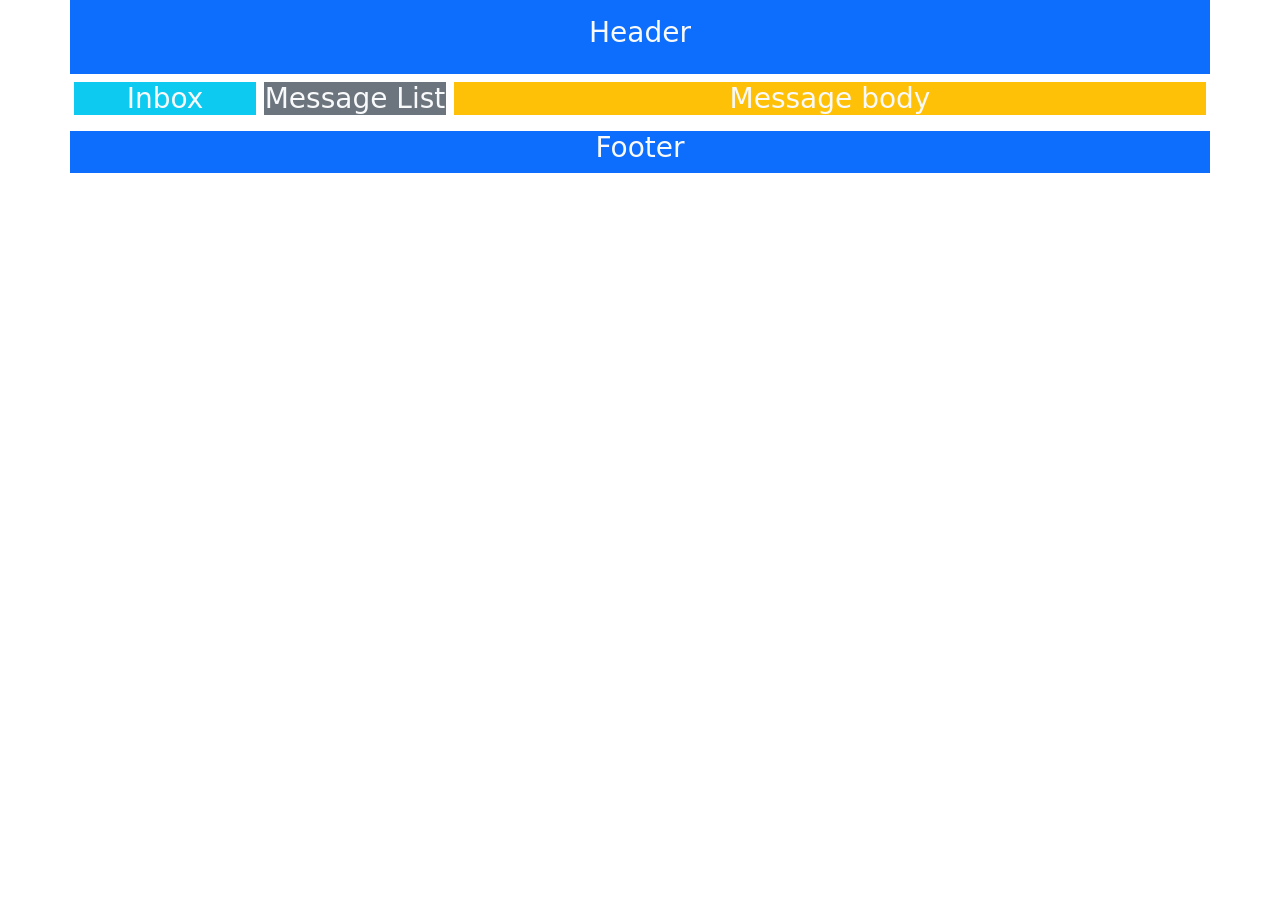
==== index.html @ 7d10ba2d "Add files via upload" ====
<!DOCTYPE html>
<html lang="en">
<head>
    <meta charset="UTF-8">
    <meta name="viewport" content="width=device-width, initial-scale=1.0">
    <title>LAYOUT 1</title>
    <link href="https://cdn.jsdelivr.net/npm/bootstrap@5.0.2/dist/css/bootstrap.min.css" rel="stylesheet" integrity="sha384-EVSTQN3/azprG1Anm3QDgpJLIm9Nao0Yz1ztcQTwFspd3yD65VohhpuuCOmLASjC" crossorigin="anonymous">
    <script src="https://cdn.jsdelivr.net/npm/bootstrap@5.0.2/dist/js/bootstrap.bundle.min.js" integrity="sha384-MrcW6ZMFYlzcLA8Nl+NtUVF0sA7MsXsP1UyJoMp4YLEuNSfAP+JcXn/tWtIaxVXM" crossorigin="anonymous"></script>
    <link rel="stylesheet" href="style.css">
</head>
<body>
    <div class="container text-light text-center">
        <div class="row bg-primary py-3 mb-2">
            <div class="col">
                <h3>Header</h3>
            </div>
        </div>
        <div class="row text-light text-center">
            <div class="col-md-2 px-1">
                <div class="bg-info longheight">
                    <h3>Inbox</h3>
                </div>
            </div>
            <div class="col-md-2 px-1">
                <div class="bg-secondary longheight">
                    <h3>Message List</h3>
                </div>
            </div>
            <div class="col-md-8 px-1">
                <div class=" bg-warning longheight">
                    <h3>Message body</h3>
                </div>
            </div>
        </div>
        <div class="row">
            <div class="col bg-primary text-light text-center mt-2">
                <h3>Footer</h3>
            </div>
        </div>
    </div>
    
</body>
</html>
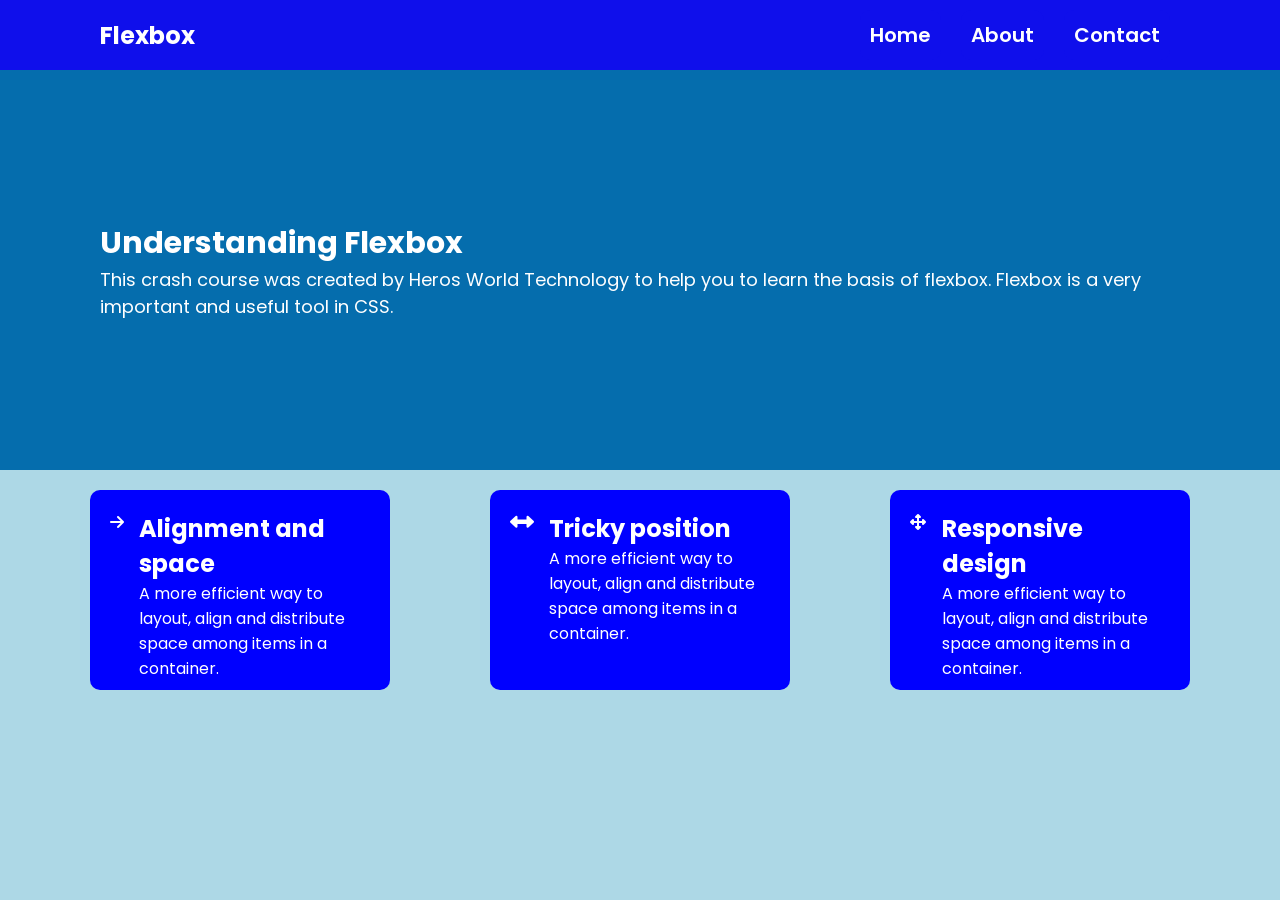
==== commit 369f9ca6: "Add files via upload" ====
--- a/index.html
+++ b/index.html
@@ -1,43 +1,89 @@
 <!DOCTYPE html>
 <html lang="en">
+
 <head>
     <meta charset="UTF-8">
     <meta name="viewport" content="width=device-width, initial-scale=1.0">
-    <title>LAYOUT 1</title>
-    <link href="https://cdn.jsdelivr.net/npm/bootstrap@5.0.2/dist/css/bootstrap.min.css" rel="stylesheet" integrity="sha384-EVSTQN3/azprG1Anm3QDgpJLIm9Nao0Yz1ztcQTwFspd3yD65VohhpuuCOmLASjC" crossorigin="anonymous">
-    <script src="https://cdn.jsdelivr.net/npm/bootstrap@5.0.2/dist/js/bootstrap.bundle.min.js" integrity="sha384-MrcW6ZMFYlzcLA8Nl+NtUVF0sA7MsXsP1UyJoMp4YLEuNSfAP+JcXn/tWtIaxVXM" crossorigin="anonymous"></script>
+    <title>Flexbox</title>
     <link rel="stylesheet" href="style.css">
+  <link rel="stylesheet" href="https://cdnjs.cloudflare.com/ajax/libs/font-awesome/6.5.1/css/all.min.css">
+
+
 </head>
+
 <body>
-    <div class="container text-light text-center">
-        <div class="row bg-primary py-3 mb-2">
-            <div class="col">
-                <h3>Header</h3>
+
+    <!--Menu-->
+    <header>
+        <div class="flex-container">
+            <div>
+                <h2>Flexbox</h2>
             </div>
+            <div class="nav">
+                <ul>
+                    <li><a href="index.html">Home</a></li>
+                    <li><a href="about.html">About</a></li>
+                    <li><a href="contact.html">Contact</a></li>
+                </ul>
+            </div>
+
         </div>
-        <div class="row text-light text-center">
-            <div class="col-md-2 px-1">
-                <div class="bg-info longheight">
-                    <h3>Inbox</h3>
+    </header>
+
+
+    <!--Hero-->
+    <section>
+        <div class="hero-container">
+            <div id="flexy">
+                <h1>Understanding Flexbox</h1>
+                <p>This crash course was created by Heros World Technology to help you to learn the basis of flexbox.
+                    Flexbox is a very important and useful tool in CSS.</p>
+            </div>
+            <div>
+                <img src="Images/Real.svg" alt="">
+            </div>
+
+        </div>
+    </section>
+
+
+    <!--Main-->
+    <section>
+        <div class="content">
+            <div class="alignment">
+
+                <div class="icon">
+                
+                    <i class="fa-solid fa-arrow-right"></i>
+
+                </div>
+
+                <div class="up">
+                    <h2>Alignment and space</h2>
+                    <p>A more efficient way to layout, align and distribute space among items in a container.</p>
                 </div>
             </div>
-            <div class="col-md-2 px-1">
-                <div class="bg-secondary longheight">
-                    <h3>Message List</h3>
+
+            <div class="tricky">
+                <div class="icon"><i style='font-size:24px' class='fas'>&#xf337;</i></div>
+                <div class="up">
+                    <h2>Tricky position</h2>
+                    <p>A more efficient way to layout, align and distribute space among items in a container.</p>
                 </div>
             </div>
-            <div class="col-md-8 px-1">
-                <div class=" bg-warning longheight">
-                    <h3>Message body</h3>
+            <div class="responsive">
+                <div class="icon"><i class="fa-solid fa-up-down-left-right"></i></div>
+                <div class="up">
+                    <h2>Responsive design</h2>
+                    <p>A more efficient way to layout, align and distribute space among items in a container.</p>
                 </div>
             </div>
+
         </div>
-        <div class="row">
-            <div class="col bg-primary text-light text-center mt-2">
-                <h3>Footer</h3>
-            </div>
-        </div>
-    </div>
-    
+    </section>
+
+
+
 </body>
+
 </html>
--- a/style.css
+++ b/style.css
@@ -0,0 +1,177 @@
+@import url('https://fonts.googleapis.com/css2?family=Poppins:ital,wght@0,100;0,200;0,300;0,400;0,500;0,600;0,700;0,800;0,900;1,100;1,200;1,300;1,400;1,500;1,600;1,700;1,800;1,900&display=swap');
+
+*{
+    box-sizing: border-box;
+    margin: 0;
+    padding: 0;
+}
+
+body{
+    background-color: lightblue;
+    font-family:  "Poppins", sans-serif;;
+}
+/*MENU*/
+
+.flex-container{
+    display: flex;
+    background-color: rgb(15, 15, 235);
+    color: white;
+    height: 70px;
+    width: auto;
+    justify-content: space-between;
+    align-items: center;
+    padding: 0 100px;
+}
+
+.flex-container ul{
+    display: flex;
+    color: white;
+}
+
+.flex-container ul li{
+    list-style-type: none;
+    font-size: 20px;
+    font-weight: 600;
+}
+
+.flex-container .nav ul li a{
+    color: white;
+    text-decoration: none;
+    list-style: none;
+    margin: 10px;
+    display: inline-block;
+    background-color: rgb(15, 15, 235);
+    padding: 10px;
+    border-radius: 10px;
+}
+
+.flex-container .nav ul li a:hover{
+    background-color: rgb(168, 168, 236);
+    border-radius: 10px;
+}
+
+/*Hero*/
+
+.hero-container{
+    background-color: rgb(5, 109, 173);
+    color: white;
+    height: 400px;
+    display: flex;
+    justify-content: space-between;
+    align-items: center;
+    padding: 0 100px;
+}
+
+.hero-container #flexy{
+    margin 20px 50px;
+}
+
+.hero-container #flexy h1{
+    /*font-weight: 500;*/
+    font-size: 30px;
+}
+
+.hero-container #flexy p{
+    font-size: 18px;
+}
+
+/**Main*/
+.content{
+    display: flex;
+    margin: 20px 90px;
+    width: auto;
+    height: auto;
+    justify-content: space-between;
+}
+
+.content .up{
+    margin: 1px 0px;
+}
+
+.content .alignment{
+    display: flex;
+    justify-items: space-evenly;
+}
+
+.alignment{
+    background-color: blue;
+    color: white;
+    padding: 20px;
+    height: 200px;
+    border-radius: 10px;
+    width: 300px;
+    margin-right:50px;
+}
+
+.content .alignment .icon{
+    margin-right: 15px;
+    color: white;
+    width: 20px;
+}
+
+
+.content .tricky{
+    display: flex;
+    justify-items: auto;
+    background-color: blue;
+    color: white;
+    padding: 20px;
+    justify-content: space-between;
+    height: 200px;
+    border-radius: 10px;
+    width: 300px;
+    margin-right: 50px;
+}
+
+.content .tricky .icon{
+    width: 50px;
+    height: 50px;
+    margin-right: 15px;
+}
+
+.content .responsive{
+    display: flex;
+    justify-content: space-between;
+    background-color: blue;
+    color: white;
+    padding: 20px;
+    height: 200px;
+    border-radius: 10px;
+    width: 300px;
+}
+
+.content .responsive .icon{
+    width: 50px;
+    height: 50px;
+    margin-right: 15px;
+}
+
+@media(max-width: 500px){
+    .flex-container{
+    flex-direction: column;
+} 
+
+.hero-container{
+    flex-direction: column;
+}
+
+.content{
+    flex-direction: column;
+}
+}
+
+
+
+
+ 
+
+ 
+
+
+
+
+
+
+
+
+
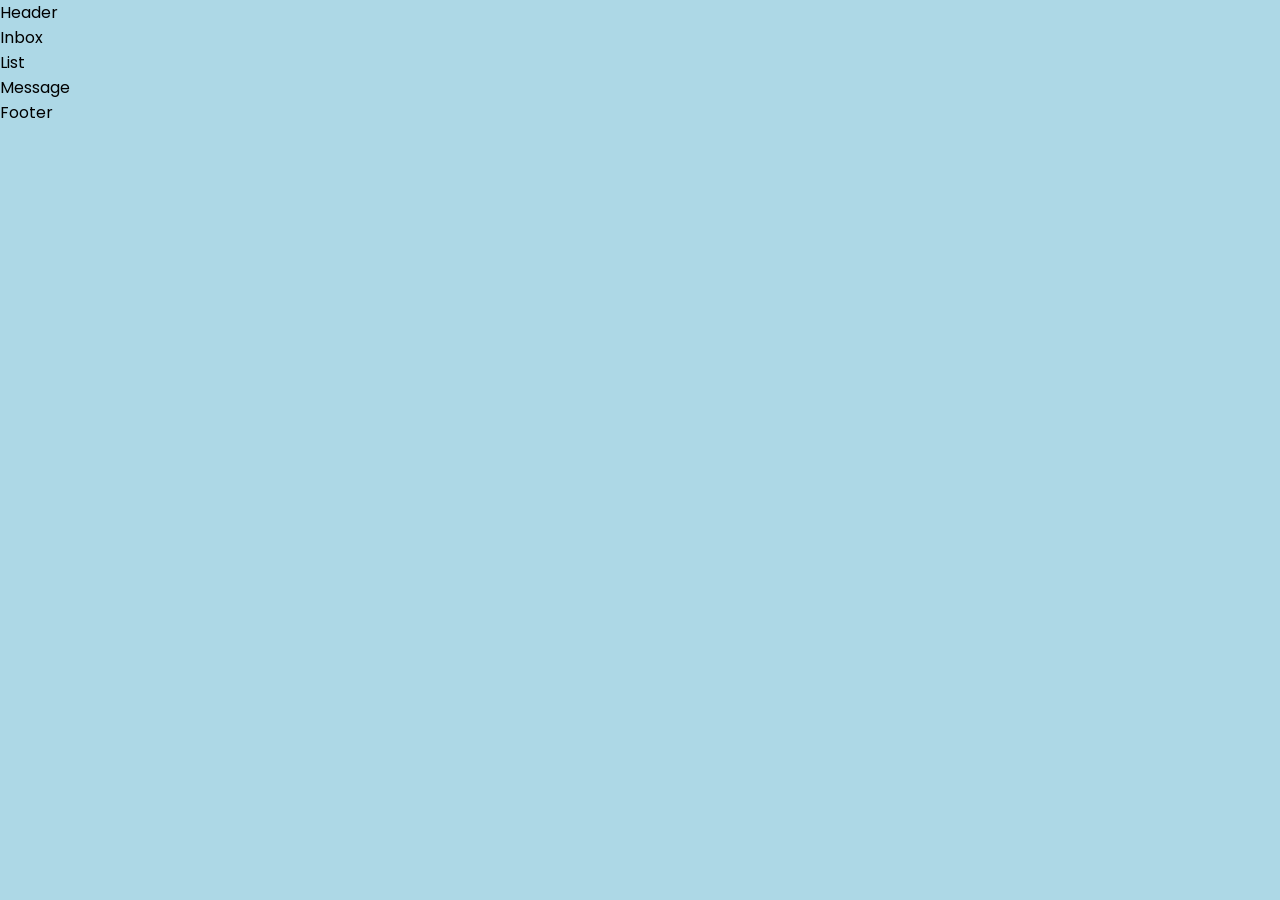
==== commit 2ad3b6d0: "html flexbox file" ====
--- a/index.html
+++ b/index.html
@@ -1,89 +1,17 @@
 <!DOCTYPE html>
 <html lang="en">
-
 <head>
     <meta charset="UTF-8">
     <meta name="viewport" content="width=device-width, initial-scale=1.0">
-    <title>Flexbox</title>
+    <title>Grid area</title>
     <link rel="stylesheet" href="style.css">
-  <link rel="stylesheet" href="https://cdnjs.cloudflare.com/ajax/libs/font-awesome/6.5.1/css/all.min.css">
-
-
 </head>
-
 <body>
-
-    <!--Menu-->
-    <header>
-        <div class="flex-container">
-            <div>
-                <h2>Flexbox</h2>
-            </div>
-            <div class="nav">
-                <ul>
-                    <li><a href="index.html">Home</a></li>
-                    <li><a href="about.html">About</a></li>
-                    <li><a href="contact.html">Contact</a></li>
-                </ul>
-            </div>
-
-        </div>
-    </header>
-
-
-    <!--Hero-->
-    <section>
-        <div class="hero-container">
-            <div id="flexy">
-                <h1>Understanding Flexbox</h1>
-                <p>This crash course was created by Heros World Technology to help you to learn the basis of flexbox.
-                    Flexbox is a very important and useful tool in CSS.</p>
-            </div>
-            <div>
-                <img src="Images/Real.svg" alt="">
-            </div>
-
-        </div>
-    </section>
-
-
-    <!--Main-->
-    <section>
-        <div class="content">
-            <div class="alignment">
-
-                <div class="icon">
-                
-                    <i class="fa-solid fa-arrow-right"></i>
-
-                </div>
-
-                <div class="up">
-                    <h2>Alignment and space</h2>
-                    <p>A more efficient way to layout, align and distribute space among items in a container.</p>
-                </div>
-            </div>
-
-            <div class="tricky">
-                <div class="icon"><i style='font-size:24px' class='fas'>&#xf337;</i></div>
-                <div class="up">
-                    <h2>Tricky position</h2>
-                    <p>A more efficient way to layout, align and distribute space among items in a container.</p>
-                </div>
-            </div>
-            <div class="responsive">
-                <div class="icon"><i class="fa-solid fa-up-down-left-right"></i></div>
-                <div class="up">
-                    <h2>Responsive design</h2>
-                    <p>A more efficient way to layout, align and distribute space among items in a container.</p>
-                </div>
-            </div>
-
-        </div>
-    </section>
-
-
+    <header>Header</header>
+    <nav>Inbox</nav>
+    <aside>List</aside>
+    <main>Message</main>
+    <footer>Footer</footer>
 
 </body>
-
 </html>
